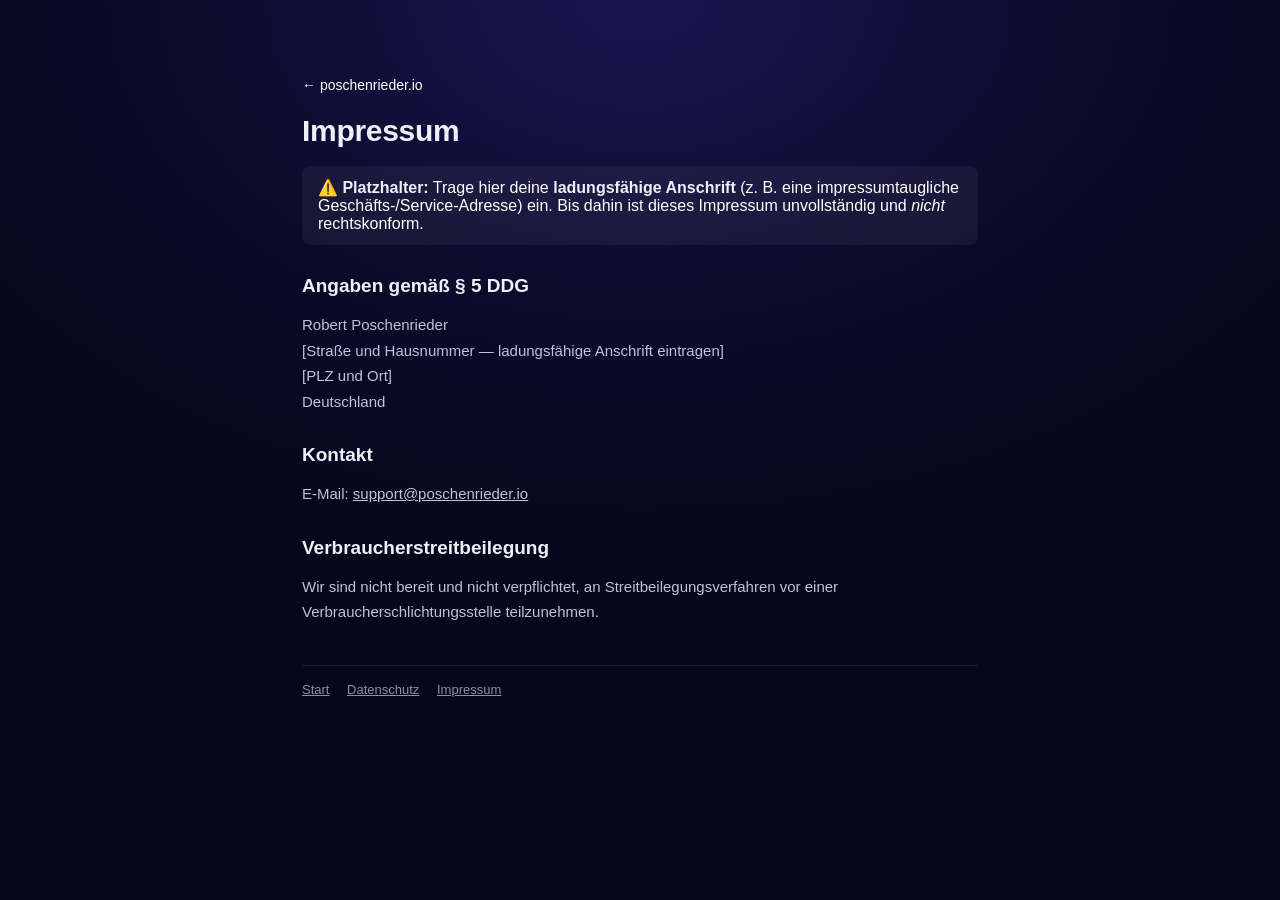
==== impressum/index.html @ 17456c52 "Add Impressum (noindex) + Datenschutz, legal footer, doc-page styles, robots.txt" ====
<!doctype html>
<html lang="de">
<head>
  <meta charset="utf-8">
  <meta name="viewport" content="width=device-width, initial-scale=1">
  <meta name="robots" content="noindex, nofollow">
  <meta name="color-scheme" content="dark">
  <title>Impressum — Robert Poschenrieder</title>
  <link rel="stylesheet" href="../style.css">
</head>
<body class="doc-page">
  <div class="doc">
    <a class="back" href="../">← poschenrieder.io</a>
    <h1>Impressum</h1>

    <div class="note">
      <strong>⚠️ Platzhalter:</strong> Trage hier deine <strong>ladungsfähige Anschrift</strong>
      (z. B. eine impressumtaugliche Geschäfts-/Service-Adresse) ein. Bis dahin ist dieses
      Impressum unvollständig und <em>nicht</em> rechtskonform.
    </div>

    <h2>Angaben gemäß § 5 DDG</h2>
    <p>
      Robert Poschenrieder<br>
      [Straße und Hausnummer — ladungsfähige Anschrift eintragen]<br>
      [PLZ und Ort]<br>
      Deutschland
    </p>

    <h2>Kontakt</h2>
    <p>E-Mail:
      <a href="mailto:&#115;&#117;&#112;&#112;&#111;&#114;&#116;&#64;&#112;&#111;&#115;&#99;&#104;&#101;&#110;&#114;&#105;&#101;&#100;&#101;&#114;&#46;&#105;&#111;">&#115;&#117;&#112;&#112;&#111;&#114;&#116;&#64;&#112;&#111;&#115;&#99;&#104;&#101;&#110;&#114;&#105;&#101;&#100;&#101;&#114;&#46;&#105;&#111;</a>
    </p>

    <h2>Verbraucherstreitbeilegung</h2>
    <p>Wir sind nicht bereit und nicht verpflichtet, an Streitbeilegungsverfahren vor einer Verbraucherschlichtungsstelle teilzunehmen.</p>

    <div class="docfoot">
      <a href="../">Start</a>
      <a href="../datenschutz/">Datenschutz</a>
      <a href="../impressum/">Impressum</a>
    </div>
  </div>
</body>
</html>
---- style.css ----
/* Ghostty — Cyberdyne theme
   bg #151144  fg #00ff92  cursor #00ff9c
   ANSI: red #ff8373  green #00c172  yellow #d2a700  blue #0071cf
         magenta #ff90fe  cyan #6bffdd  white #f1f1f1  bright-white #ffffff */
:root {
  --bg:          #151144;
  --fg:          #00ff92;
  --cursor:      #00ff9c;
  --green:       #00c172;
  --yellow:      #d2a700;
  --blue:        #0071cf;
  --cyan:        #6bffdd;
  --magenta:     #ff90fe;
  --white:       #f1f1f1;
  --bwhite:      #ffffff;
  --dim:         #8a86c4;
  --titlebar:    #1c1656;
  --sel-bg:      #454d96;
  --sel-fg:      #f4f4f4;
}

* { box-sizing: border-box; }
html { -webkit-text-size-adjust: 100%; }

body {
  margin: 0;
  min-height: 100vh;
  display: flex;
  align-items: center;
  justify-content: center;
  padding: 32px 18px;
  background:
    radial-gradient(900px 600px at 50% 0%, #1a1450 0%, #0b0926 60%, #07061b 100%);
  font-family: "JetBrains Mono", "SFMono-Regular", "SF Mono", Menlo, Consolas, "Liberation Mono", monospace;
  -webkit-font-smoothing: antialiased;
}

::selection { background: var(--sel-bg); color: var(--sel-fg); }

.terminal {
  width: 100%;
  max-width: 760px;
  background: var(--bg);
  border: 1px solid rgba(255,255,255,.08);
  border-radius: 12px;
  overflow: hidden;
  box-shadow:
    0 1px 0 rgba(255,255,255,.06) inset,
    0 30px 70px -20px rgba(0,0,0,.75),
    0 0 60px -25px rgba(0,255,146,.25);
}

/* macOS-style titlebar */
.titlebar {
  position: relative;
  height: 42px;
  display: flex;
  align-items: center;
  padding: 0 14px;
  background: var(--titlebar);
  border-bottom: 1px solid rgba(255,255,255,.07);
}
.dots { display: flex; gap: 8px; z-index: 1; }
.dots span { width: 12px; height: 12px; border-radius: 50%; display: block; }
.dots .r { background: #ff5f57; }
.dots .y { background: #febc2e; }
.dots .g { background: #28c840; }
.title {
  position: absolute;
  left: 0; right: 0;
  text-align: center;
  color: var(--dim);
  font-size: 13px;
  letter-spacing: .02em;
  pointer-events: none;
}

/* screen */
.screen {
  padding: 22px 22px 26px;
  color: var(--fg);
  font-size: 15px;
  line-height: 1.7;
}
.line { margin: 0; white-space: pre-wrap; word-break: break-word; }
.spacer { height: 1.1em; }

/* prompt segments */
.usr  { color: var(--green); }
.at   { color: var(--dim); }
.path { color: var(--cyan); }
.pct  { color: var(--white); }
.cmd  { color: var(--bwhite); }

.out  { color: var(--fg); text-shadow: 0 0 9px rgba(0,255,146,.22); }
h1.out { font-size: 15px; font-weight: 400; margin: 0; display: block; }
.em   { color: var(--bwhite); font-weight: 700; text-shadow: 0 0 12px rgba(255,255,255,.18); }

/* project row (clickable) */
.proj {
  display: block;
  text-decoration: none;
  color: var(--fg);
  padding: 2px 0;
}
.proj .name { color: var(--cyan); }
.proj .desc { color: var(--fg); }
.proj .arrow, .lnk .arrow { color: var(--yellow); }
.proj:hover .name { text-decoration: underline; color: var(--bwhite); }
.proj:hover { background: rgba(255,255,255,.04); }

/* inline links */
.lnk { color: var(--cyan); text-decoration: none; }
.lnk:hover { color: var(--bwhite); text-decoration: underline; }

/* blinking block cursor */
.cursor {
  display: inline-block;
  width: .58em;
  height: 1.15em;
  vertical-align: text-bottom;
  margin-left: 1px;
  background: var(--cursor);
  box-shadow: 0 0 10px rgba(0,255,156,.6);
  animation: blink 1.05s steps(1) infinite;
}
@keyframes blink { 0%, 50% { opacity: 1; } 50.01%, 100% { opacity: 0; } }

@media (max-width: 480px) {
  .screen { font-size: 13px; padding: 18px 16px 22px; }
  .title { font-size: 12px; }
}
@media (prefers-reduced-motion: reduce) { .cursor { animation: none; } }

/* small footer under the terminal (legal links) */
main { width: 100%; max-width: 760px; }
.legal-foot { margin-top: 16px; text-align: center; font-size: 13px; }
.legal-foot a { color: #7e88a6; text-decoration: none; margin: 0 8px; }
.legal-foot a:hover { color: #fff; }

/* legal document pages (Impressum / Datenschutz) — Cyberdyne palette, readable sans */
body.doc-page {
  display: block;
  font-family: -apple-system, BlinkMacSystemFont, "Segoe UI", Roboto, Helvetica, Arial, sans-serif;
}
.doc { max-width: 720px; margin: 0 auto; padding: 44px 22px 72px; }
.doc .back { color: var(--teal-bright); text-decoration: none; font-size: 14px; }
.doc h1 { font-size: 30px; margin: 20px 0 8px; color: #eaf1f8; letter-spacing: -.3px; }
.doc h2 { font-size: 19px; margin: 30px 0 8px; color: #eaf1f8; }
.doc h3 { font-size: 16px; margin: 20px 0 6px; color: #cdd8e6; }
.doc p, .doc li { color: #b9c6d6; font-size: 15px; line-height: 1.7; }
.doc a { color: var(--teal-bright); }
.doc strong { color: #eaf1f8; }
.doc .note {
  border-left: 3px solid var(--teal-bright);
  background: rgba(255,255,255,.05);
  padding: 12px 16px; border-radius: 8px; margin: 18px 0;
}
.doc .docfoot { margin-top: 40px; border-top: 1px solid rgba(255,255,255,.1); padding-top: 16px; font-size: 13px; }
.doc .docfoot a { color: #8892a6; margin-right: 14px; }
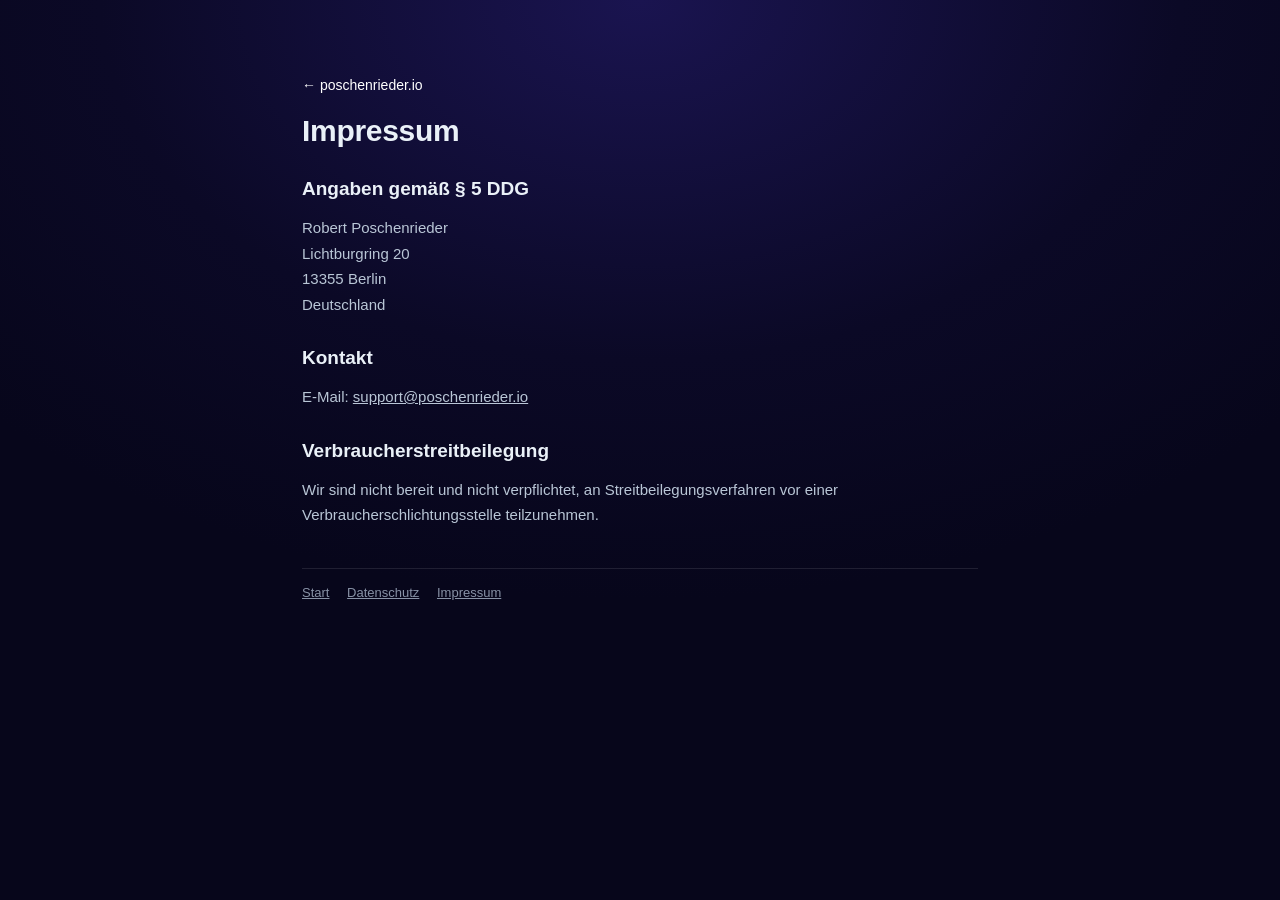
==== commit f07e99c6: "Impressum: real ladungsfähige Anschrift (remove placeholder)" ====
--- a/impressum/index.html
+++ b/impressum/index.html
@@ -3,7 +3,7 @@
 <head>
   <meta charset="utf-8">
   <meta name="viewport" content="width=device-width, initial-scale=1">
-  <meta name="robots" content="noindex, nofollow">
+  <meta name="robots" content="noindex, nofollow, noai, noimageai">
   <meta name="color-scheme" content="dark">
   <title>Impressum — Robert Poschenrieder</title>
   <link rel="stylesheet" href="../style.css">
@@ -13,17 +13,11 @@
     <a class="back" href="../">← poschenrieder.io</a>
     <h1>Impressum</h1>
 
-    <div class="note">
-      <strong>⚠️ Platzhalter:</strong> Trage hier deine <strong>ladungsfähige Anschrift</strong>
-      (z. B. eine impressumtaugliche Geschäfts-/Service-Adresse) ein. Bis dahin ist dieses
-      Impressum unvollständig und <em>nicht</em> rechtskonform.
-    </div>
-
     <h2>Angaben gemäß § 5 DDG</h2>
     <p>
       Robert Poschenrieder<br>
-      [Straße und Hausnummer — ladungsfähige Anschrift eintragen]<br>
-      [PLZ und Ort]<br>
+      Lichtburgring 20<br>
+      13355 Berlin<br>
       Deutschland
     </p>
 
